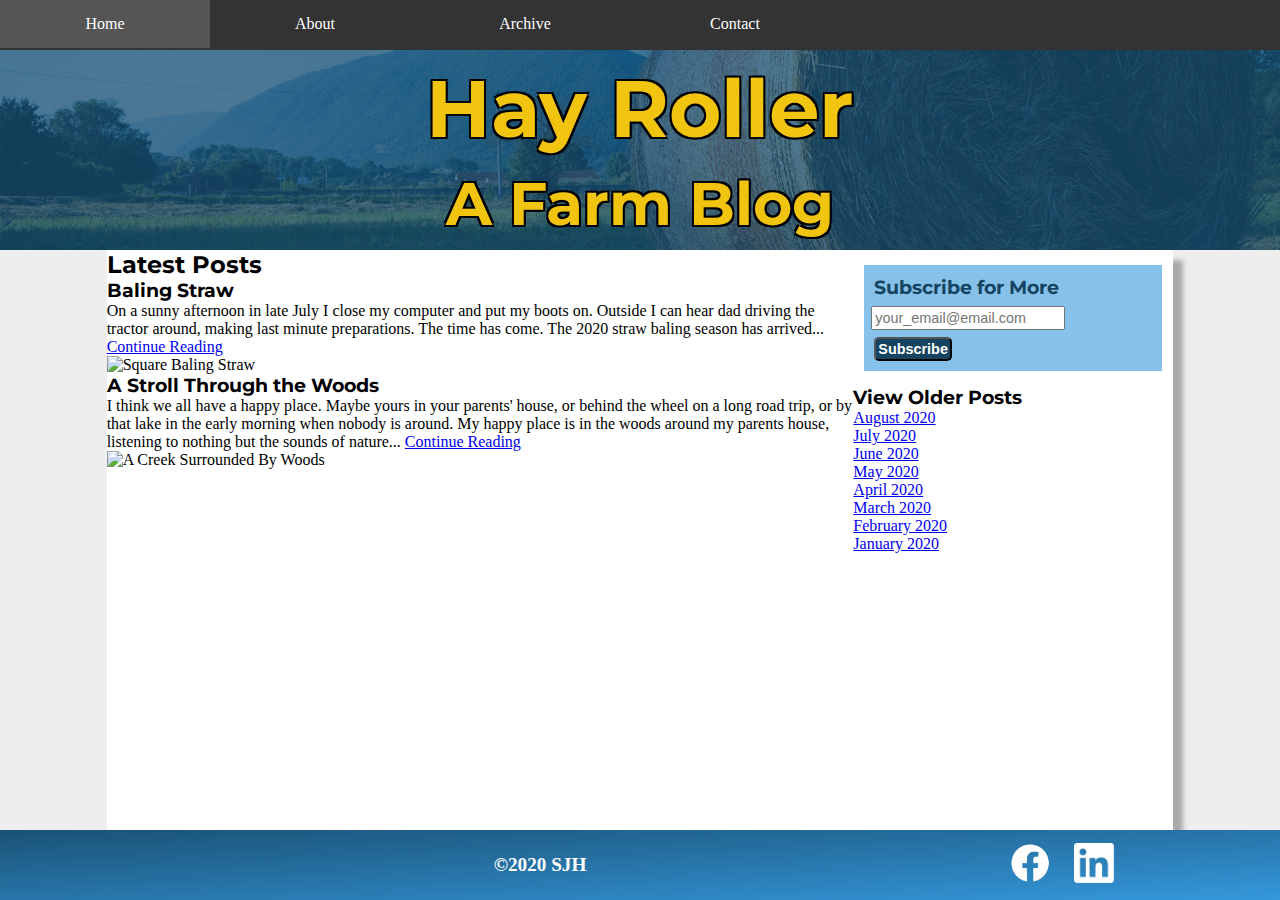
==== index.html @ a24a8bed "Commit Initial Files" ====
<!DOCTYPE html>
<html>
    <head>
        <meta charset="UTF-8">
        <title>Hay Roller</title>
        <link href="https://fonts.googleapis.com/css2?family=Montserrat:wght@400;700&family=Sigmar+One&display=swap" rel="stylesheet">
        <link rel="stylesheet" href="css/style.css">
    </head>
    <body>
        <div class="wrapper">
            <nav class='nav'>
                <ul>
                    <li class="active"><a href="#">Home</a></li>
                    <li><a href="#">About</a></li>
                    <li><a href="#">Archive</a></li>
                    <li><a href="#">Contact</a></li>
                </ul>>
            </nav>
            <header class="header">
                <h1>Hay Roller</h1>
                <h2>A Farm Blog</h2>
            </header>
            <div class="left-gutter"></div>
            <div class="main-content">
                <h2 class="column-heading">Latest Posts</h2>
                <div class="card">
                    <h3 class="card-title">Baling Straw</h3>
                    <div class="card-content">
                        <p class="card-text">On a sunny afternoon in late July I close my computer and put my boots on.  Outside I can hear dad driving the tractor around, making last minute preparations.  The time has come.  The 2020 straw baling season has arrived... <a href="#" class="card-anchor">Continue Reading</a></a></p>
                        <img src="IMG/straw.jpg" alt="Square Baling Straw" class="card-image">
                    </div>
                </div>
                <div class="card">
                    <h3 class="card-title">A Stroll Through the Woods</h3>
                    <div class="card-content">
                        <p class="card-text">I think we all have a happy place.  Maybe yours in your parents' house, or behind the wheel on a long road trip, or by that lake in the early morning when nobody is around.  My happy place is in the woods around my parents house, listening to nothing but the sounds of nature... <a href="#" class="card-anchor">Continue Reading</a></a></p>
                        <img src="IMG/creek.jpg" alt="A Creek Surrounded By Woods" class="card-image">
                    </div>
                </div>
            </div>
            <div class="side-content">
                <div class="subscribe-box">
                    <h3>Subscribe for More</h3>
                    <input type="text" placeholder="your_email@email.com" class="subscribe-input">
                    <button class="subscribe-button">Subscribe</button>
                </div>
                <div class="archive-box">
                    <h3>View Older Posts</h3>
                    <ul class="archives-list">
                        <li class="archive-item"><a href="#">August 2020</a></li>
                        <li class="archive-item"><a href="#">July 2020</a></li>
                        <li class="archive-item"><a href="#">June 2020</a></li>
                        <li class="archive-item"><a href="#">May 2020</a></li>
                        <li class="archive-item"><a href="#">April 2020</a></li>
                        <li class="archive-item"><a href="#">March 2020</a></li>
                        <li class="archive-item"><a href="#">February 2020</a></li>
                        <li class="archive-item"><a href="#">January 2020</a></li>
                    </ul>
                </div>
            </div>
            <div class="right-gutter"></div>
            <footer class="footer">
                <p class="footer-text">©2020 SJH</p>
                <div class="social-images">
                    <a href="#"><img src="IMG/facebook.png" alt="Facebook Logo"></a>
                    <a href="#"><img src="IMG/linkedin.png" alt="LinkedIn Logo"></a>
                </div>
            </footer>
        </div>
    </body>
</html>
---- css/style.css ----
@import url("grid.css");
@import url("header-styles.css");
@import url("footer-styles.css");

.main-content{
    background-color: #FFF;
    box-shadow: 10px 10px 5px #aaaaaa;
}

.side-content{
    background-color: #FFF;
    box-shadow: 10px 10px 5px #aaaaaa;
}

.subscribe-box {
    width: 80%;
    background-color: #85C1E9;
    margin: 20px auto;
    padding: 15px;
}

.subscribe-box h3 {
    font-size: 1.7em;
    color: #154360;
    padding: 5px;
}

.subscribe-input{
    font-size: 1.2em;
    margin: 5px;
    min-height: 30px;
}

.subscribe-button{
    color: #FFF;
    background-color: #154360;
    font-weight: bold;
    padding: 8px;
    border-radius: 5px;
    font-size: 1.2em;
    margin: 5px;
}

.archive-box{
    list-style: none;
}

.archive-box ul{
    list-style: none;
}

@media only screen and (min-width: 900px){
    .main-content{
        box-shadow: none;
    }

    .subscribe-box {
        width: 90%;
        margin: 15px auto;
        padding: 5px;
    }
    
    .subscribe-box h3 {
        font-size: 1.2em;
    }
    
    .subscribe-input{
        font-size: .9em;
        padding: 2px;
        margin: 2px;
        min-height: 0;
    }
    
    .subscribe-button{
        padding: 2px;
        font-size: .9em;
    }
}
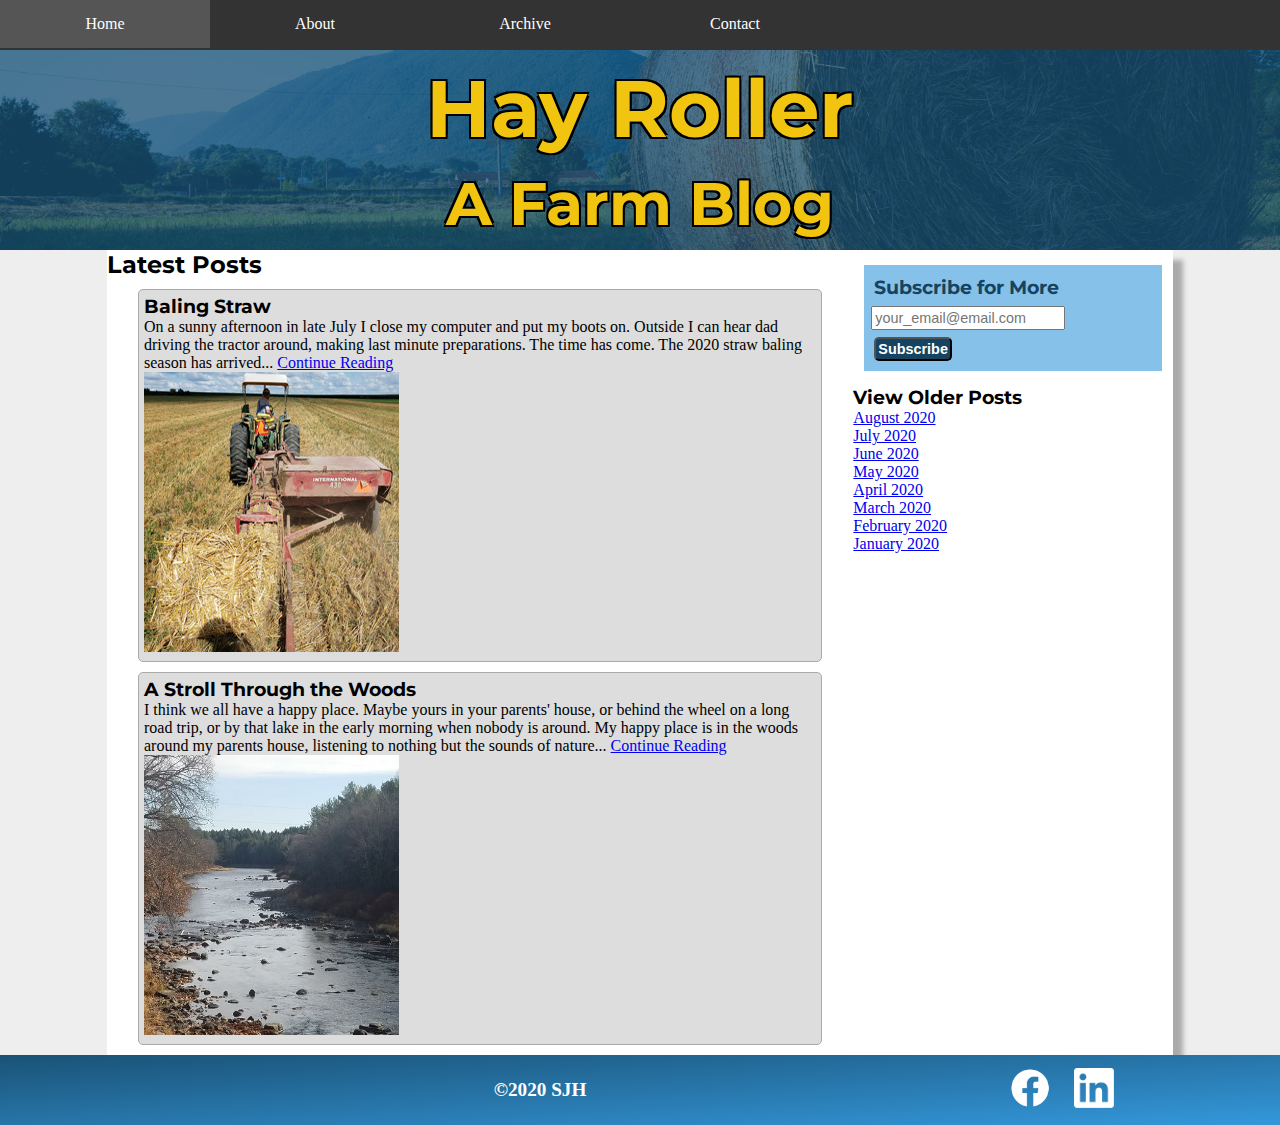
==== commit 31824e7c: "Merge pull request #1 from shaun-hoffman-dev/20200903" ====
--- a/index.html
+++ b/index.html
@@ -2,6 +2,7 @@
 <html>
     <head>
         <meta charset="UTF-8">
+        <meta name="viewport" content="width=device-width, initial-scale=1.0">
         <title>Hay Roller</title>
         <link href="https://fonts.googleapis.com/css2?family=Montserrat:wght@400;700&family=Sigmar+One&display=swap" rel="stylesheet">
         <link rel="stylesheet" href="css/style.css">
--- a/css/style.css
+++ b/css/style.css
@@ -49,6 +49,33 @@
     list-style: none;
 }
 
+.card{
+    background-color: #ddd;
+    padding: 5px;
+    margin: 10px auto;
+    border: 1px solid #aaa;
+    border-radius: 5px;
+    width: 90%;
+}
+
+.card-image{
+    width: 255px;
+    height: 280px;
+}
+
+
+
+
+
+
+
+
+
+
+
+
+
+
 @media only screen and (min-width: 900px){
     .main-content{
         box-shadow: none;
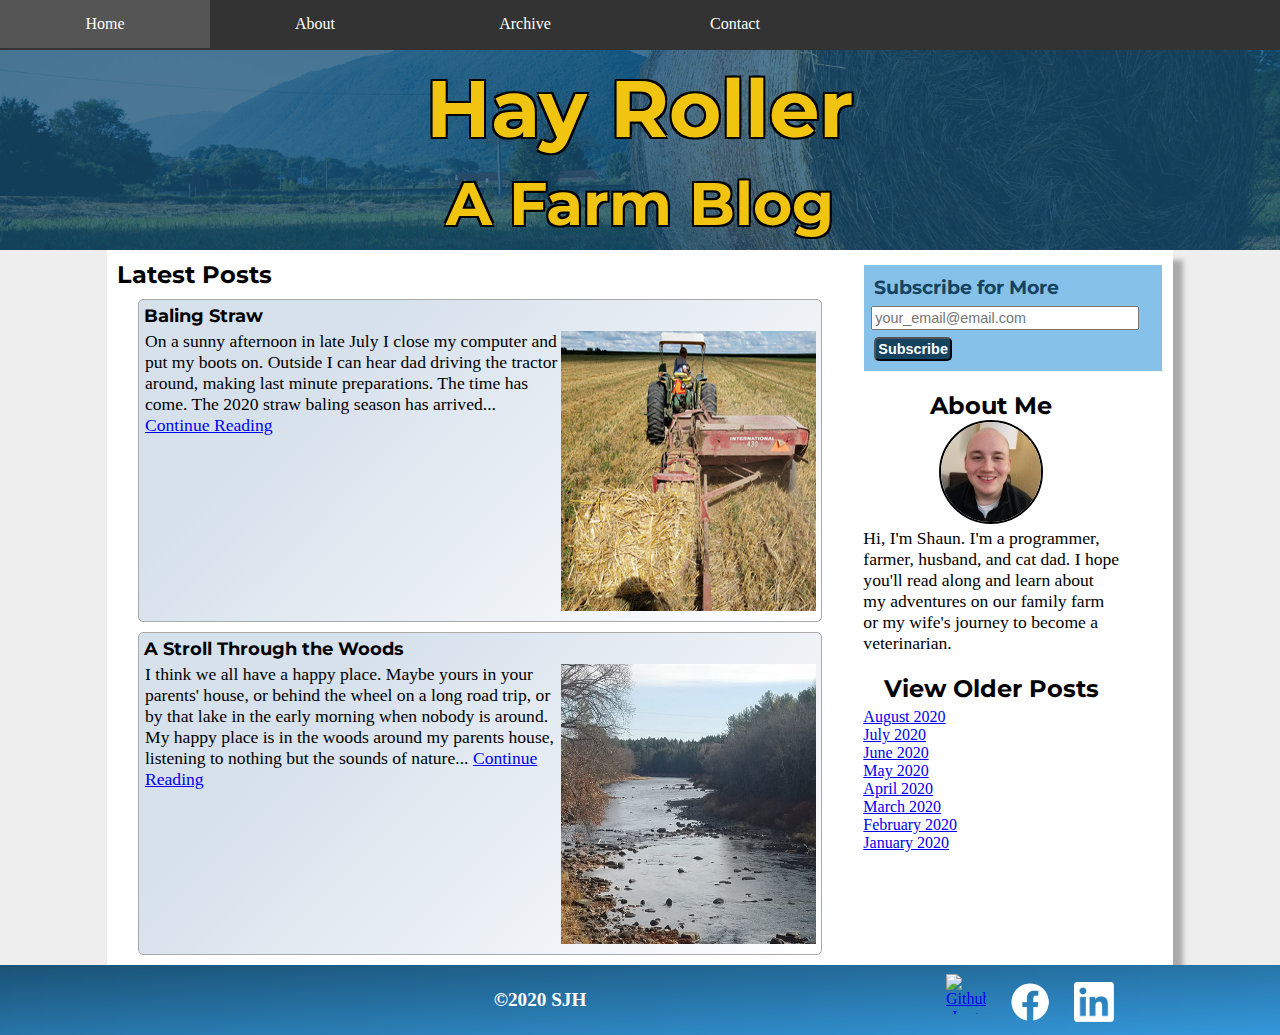
==== commit 2d85a388: "Final commit for tonight.  Add about info, cosmetics" ====
--- a/index.html
+++ b/index.html
@@ -45,8 +45,13 @@
                     <input type="text" placeholder="your_email@email.com" class="subscribe-input">
                     <button class="subscribe-button">Subscribe</button>
                 </div>
+                <div class="author-box">
+                    <h2 class="author-title">About Me</h2>
+                    <div class="author-image-container"><img src="IMG/profile.png" alt="Shaun" class="author-image"></div>
+                    <p class="author-text">Hi, I'm Shaun.  I'm a programmer, farmer, husband, and cat dad.  I hope you'll read along and learn about my adventures on our family farm or my wife's journey to become a veterinarian.</p>
+                </div>
                 <div class="archive-box">
-                    <h3>View Older Posts</h3>
+                    <h2>View Older Posts</h2>
                     <ul class="archives-list">
                         <li class="archive-item"><a href="#">August 2020</a></li>
                         <li class="archive-item"><a href="#">July 2020</a></li>
@@ -63,6 +68,7 @@
             <footer class="footer">
                 <p class="footer-text">©2020 SJH</p>
                 <div class="social-images">
+                    <a href="#"><img src="IMG/github.png" alt="Github Logo"></a>
                     <a href="#"><img src="IMG/facebook.png" alt="Facebook Logo"></a>
                     <a href="#"><img src="IMG/linkedin.png" alt="LinkedIn Logo"></a>
                 </div>
--- a/css/style.css
+++ b/css/style.css
@@ -5,6 +5,11 @@
 .main-content{
     background-color: #FFF;
     box-shadow: 10px 10px 5px #aaaaaa;
+}
+
+.column-heading{
+    width: 80%;
+    margin: 10px;
 }
 
 .side-content{
@@ -20,13 +25,14 @@
 }
 
 .subscribe-box h3 {
-    font-size: 1.7em;
+    font-size: 1.4em;
     color: #154360;
     padding: 5px;
 }
 
 .subscribe-input{
-    font-size: 1.2em;
+    font-size: 1em;
+    width: 90%;
     margin: 5px;
     min-height: 30px;
 }
@@ -37,20 +43,50 @@
     font-weight: bold;
     padding: 8px;
     border-radius: 5px;
-    font-size: 1.2em;
+    font-size: 1.1em;
     margin: 5px;
 }
 
+.author-image{
+    border-radius: 100%;
+    height: 100px;
+    width: 100px;
+    margin: auto;
+    
+    border: 2px solid black;
+}
+
+.author-box{
+    width: 80%;
+    margin: 20px 10px;
+}
+
+.author-title{
+    text-align: center;
+}
+
+.author-image-container{
+    text-align: center;
+}
+
+.author-text{
+    font-size: 1.1em;
+}
+
 .archive-box{
-    list-style: none;
+    width: 80%;
+    margin: 20px 10px;
+    text-align: center;
 }
 
 .archive-box ul{
+    text-align: left;
     list-style: none;
+    margin: 5px auto;
 }
 
 .card{
-    background-color: #ddd;
+    background-color: #eee;
     padding: 5px;
     margin: 10px auto;
     border: 1px solid #aaa;
@@ -61,20 +97,17 @@
 .card-image{
     width: 255px;
     height: 280px;
+    margin: 5px auto;
 }
 
+.card-text{
+    font-size: 1.1em;
+    margin: 5px 1px;
+}
 
-
-
-
-
-
-
-
-
-
-
-
+.card-title{
+    font-size: 1.1em;
+}
 
 @media only screen and (min-width: 900px){
     .main-content{
@@ -102,4 +135,14 @@
         padding: 2px;
         font-size: .9em;
     }
+
+    .card-content{
+        display: flex;
+        flex-direction: row;
+    }
+
+    .card{
+        background-color: #ffffff;
+        background-image: linear-gradient(315deg, #ffffff 0%, #d7e1ec 74%);
+    }
 }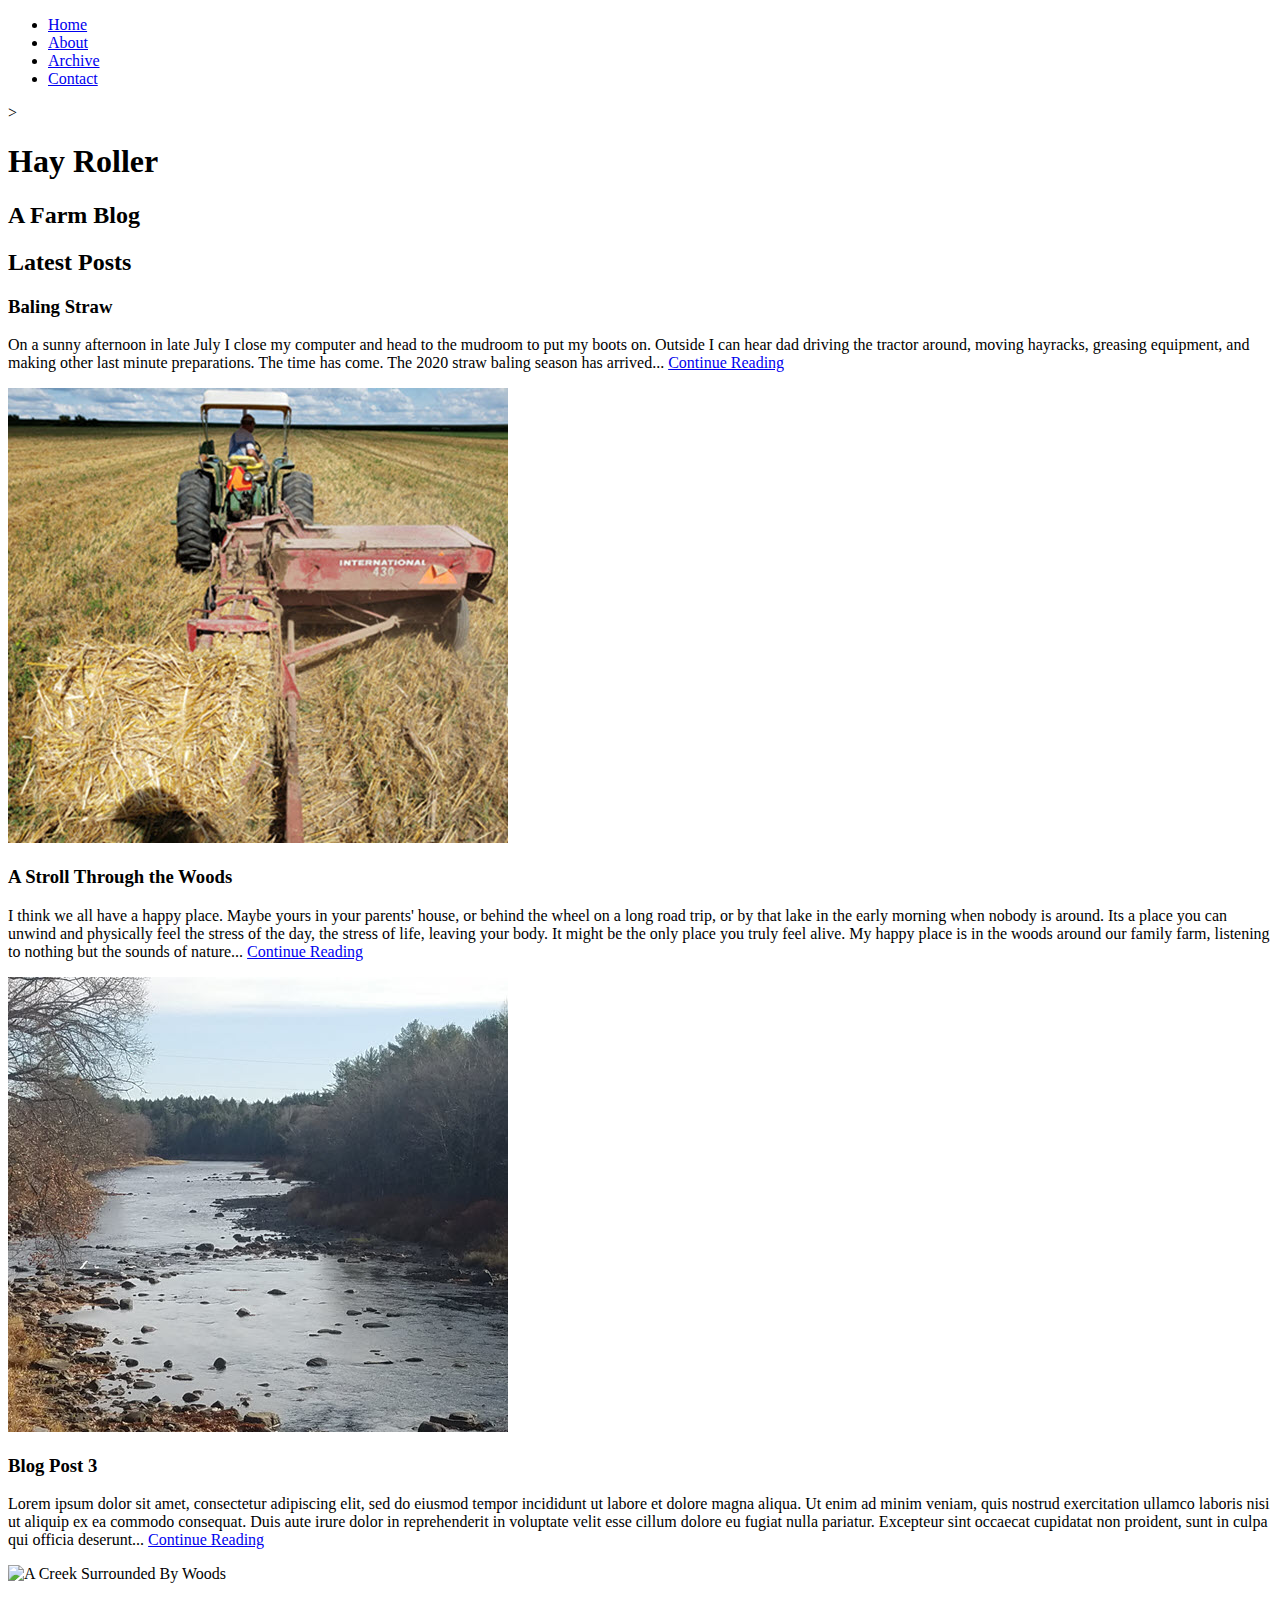
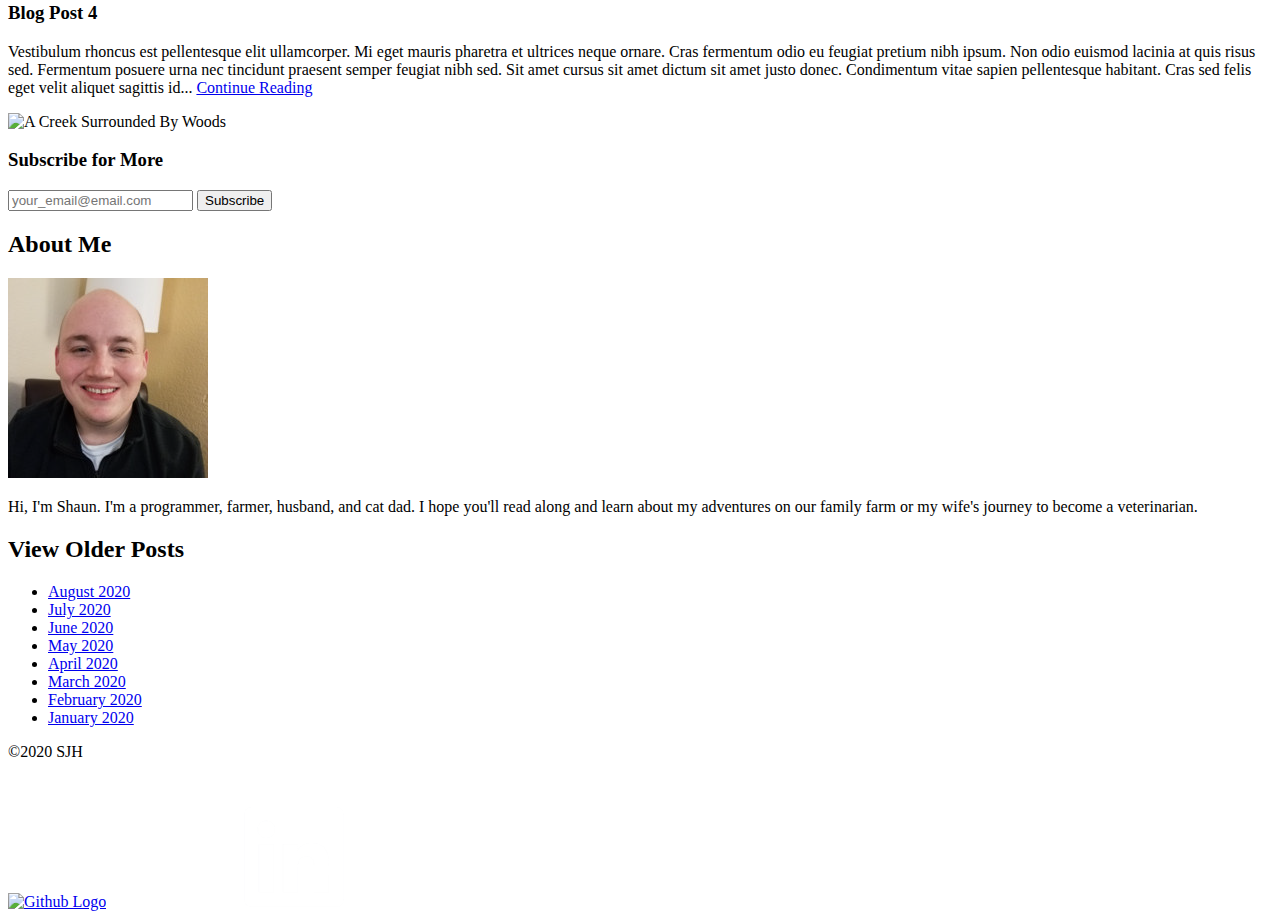
==== commit 75a45ffd: "get back up to date" ====
--- a/index.html
+++ b/index.html
@@ -27,22 +27,36 @@
                 <div class="card">
                     <h3 class="card-title">Baling Straw</h3>
                     <div class="card-content">
-                        <p class="card-text">On a sunny afternoon in late July I close my computer and put my boots on.  Outside I can hear dad driving the tractor around, making last minute preparations.  The time has come.  The 2020 straw baling season has arrived... <a href="#" class="card-anchor">Continue Reading</a></a></p>
+                        <p class="card-text">On a sunny afternoon in late July I close my computer and head to the mudroom to put my boots on.  Outside I can hear dad driving the tractor around, moving hayracks, greasing equipment, and making other last minute preparations.  The time has come.  The 2020 straw baling season has arrived... <a href="posting.html" class="card-anchor">Continue Reading</a></a></p>
                         <img src="IMG/straw.jpg" alt="Square Baling Straw" class="card-image">
                     </div>
                 </div>
                 <div class="card">
                     <h3 class="card-title">A Stroll Through the Woods</h3>
                     <div class="card-content">
-                        <p class="card-text">I think we all have a happy place.  Maybe yours in your parents' house, or behind the wheel on a long road trip, or by that lake in the early morning when nobody is around.  My happy place is in the woods around my parents house, listening to nothing but the sounds of nature... <a href="#" class="card-anchor">Continue Reading</a></a></p>
+                        <p class="card-text">I think we all have a happy place.  Maybe yours in your parents' house, or behind the wheel on a long road trip, or by that lake in the early morning when nobody is around.  Its a place you can unwind and physically feel the stress of the day, the stress of life, leaving your body.  It might be the only place you truly feel alive. My happy place is in the woods around our family farm, listening to nothing but the sounds of nature... <a href="#" class="card-anchor">Continue Reading</a></a></p>
                         <img src="IMG/creek.jpg" alt="A Creek Surrounded By Woods" class="card-image">
+                    </div>
+                </div>
+                <div class="card">
+                    <h3 class="card-title">Blog Post 3</h3>
+                    <div class="card-content">
+                        <p class="card-text">Lorem ipsum dolor sit amet, consectetur adipiscing elit, sed do eiusmod tempor incididunt ut labore et dolore magna aliqua. Ut enim ad minim veniam, quis nostrud exercitation ullamco laboris nisi ut aliquip ex ea commodo consequat. Duis aute irure dolor in reprehenderit in voluptate velit esse cillum dolore eu fugiat nulla pariatur. Excepteur sint occaecat cupidatat non proident, sunt in culpa qui officia deserunt... <a href="#" class="card-anchor">Continue Reading</a></a></p>
+                        <img src="IMG/oats.png" alt="A Creek Surrounded By Woods" class="card-image">
+                    </div>
+                </div>
+                <div class="card">
+                    <h3 class="card-title">Blog Post 4</h3>
+                    <div class="card-content">
+                        <p class="card-text">Vestibulum rhoncus est pellentesque elit ullamcorper. Mi eget mauris pharetra et ultrices neque ornare. Cras fermentum odio eu feugiat pretium nibh ipsum. Non odio euismod lacinia at quis risus sed. Fermentum posuere urna nec tincidunt praesent semper feugiat nibh sed. Sit amet cursus sit amet dictum sit amet justo donec. Condimentum vitae sapien pellentesque habitant. Cras sed felis eget velit aliquet sagittis id... <a href="#" class="card-anchor">Continue Reading</a></a></p>
+                        <img src="IMG/cows.png" alt="A Creek Surrounded By Woods" class="card-image">
                     </div>
                 </div>
             </div>
             <div class="side-content">
                 <div class="subscribe-box">
                     <h3>Subscribe for More</h3>
-                    <input type="text" placeholder="your_email@email.com" class="subscribe-input">
+                    <input type="email" placeholder="your_email@email.com" class="subscribe-input">
                     <button class="subscribe-button">Subscribe</button>
                 </div>
                 <div class="author-box">
@@ -68,9 +82,9 @@
             <footer class="footer">
                 <p class="footer-text">©2020 SJH</p>
                 <div class="social-images">
-                    <a href="#"><img src="IMG/github.png" alt="Github Logo"></a>
+                    <a href="https://github.com/shaun-hoffman-dev"><img src="IMG/github.png" alt="Github Logo"></a>
                     <a href="#"><img src="IMG/facebook.png" alt="Facebook Logo"></a>
-                    <a href="#"><img src="IMG/linkedin.png" alt="LinkedIn Logo"></a>
+                    <a href="https://www.linkedin.com/in/shaun-hoffman-a2907b176"><img src="IMG/linkedin.png" alt="LinkedIn Logo"></a>
                 </div>
             </footer>
         </div>
--- a/css/style.css
+++ b/css/style.css
@@ -1,148 +1,26 @@
-@import url("grid.css");
-@import url("header-styles.css");
-@import url("footer-styles.css");
-
-.main-content{
-    background-color: #FFF;
-    box-shadow: 10px 10px 5px #aaaaaa;
-}
-
-.column-heading{
-    width: 80%;
-    margin: 10px;
-}
-
-.side-content{
-    background-color: #FFF;
-    box-shadow: 10px 10px 5px #aaaaaa;
-}
-
-.subscribe-box {
-    width: 80%;
-    background-color: #85C1E9;
-    margin: 20px auto;
-    padding: 15px;
-}
-
-.subscribe-box h3 {
-    font-size: 1.4em;
-    color: #154360;
-    padding: 5px;
-}
-
-.subscribe-input{
-    font-size: 1em;
-    width: 90%;
-    margin: 5px;
-    min-height: 30px;
-}
-
-.subscribe-button{
-    color: #FFF;
-    background-color: #154360;
-    font-weight: bold;
-    padding: 8px;
-    border-radius: 5px;
-    font-size: 1.1em;
-    margin: 5px;
-}
-
-.author-image{
-    border-radius: 100%;
-    height: 100px;
-    width: 100px;
-    margin: auto;
-    
-    border: 2px solid black;
-}
-
-.author-box{
-    width: 80%;
-    margin: 20px 10px;
-}
-
-.author-title{
-    text-align: center;
-}
-
-.author-image-container{
-    text-align: center;
-}
-
-.author-text{
-    font-size: 1.1em;
-}
-
-.archive-box{
-    width: 80%;
-    margin: 20px 10px;
-    text-align: center;
-}
-
-.archive-box ul{
-    text-align: left;
-    list-style: none;
-    margin: 5px auto;
-}
-
-.card{
-    background-color: #eee;
-    padding: 5px;
-    margin: 10px auto;
-    border: 1px solid #aaa;
-    border-radius: 5px;
-    width: 90%;
-}
-
-.card-image{
-    width: 255px;
-    height: 280px;
-    margin: 5px auto;
-}
-
-.card-text{
-    font-size: 1.1em;
-    margin: 5px 1px;
-}
-
-.card-title{
-    font-size: 1.1em;
-}
-
-@media only screen and (min-width: 900px){
-    .main-content{
-        box-shadow: none;
-    }
-
-    .subscribe-box {
-        width: 90%;
-        margin: 15px auto;
-        padding: 5px;
-    }
-    
-    .subscribe-box h3 {
-        font-size: 1.2em;
-    }
-    
-    .subscribe-input{
-        font-size: .9em;
-        padding: 2px;
-        margin: 2px;
-        min-height: 0;
-    }
-    
-    .subscribe-button{
-        padding: 2px;
-        font-size: .9em;
-    }
-
-    .card-content{
-        display: flex;
-        flex-direction: row;
-    }
-
-    .card{
-        background-color: #ffffff;
-        background-image: linear-gradient(315deg, #ffffff 0%, #d7e1ec 74%);
-    }
-}+(               (       �              +      https   +      cdn.flashtalking.com    (               (       �              +      https      
+   s.yimg.com                                         �	�'m  "�H�  �P]X�   �                           �A������a!�0G[R�
+                           x� ����+    �rt                      #���          (                   �                                         (               (       �              +      https      
+   s.yimg.com                           (              h       �             (               (       �              +      https         ads.pictela.net (               (       �              +      https         cdn.cmp.advertising.com (               (       �              +      https   +      cdn.flashtalking.com    (               (       �              +      https      
+   s.yimg.com                                                 ��' �https                                                                                            ����0                                               �       �             P                                    e�+�  �        0ps�  ps�  �  -  ����          <�%R   j��  
+���  G��+�  �K]+�      �O     el.advertising.com/ups/55983/sync?_origin=0&gdpr=0&gdpr_consent=&uid=83F82867-0493-497A-8813-7B61F4266F83    (               (       �              +      https         ads.pubmatic.com                                   6   .   https://ads.pubmatic.com/AdServer/js/showad.js                                         J���- �        0ps�  ps�  �  -  ����          >�%R   j��  
+���  G��+�  �K]+�  D���� �   +�  http                                                                                                 https                                                          ���                            ���    https                  lastpass.com           +               �u+�                           ւ	'm      rtis����  �        0ps�  p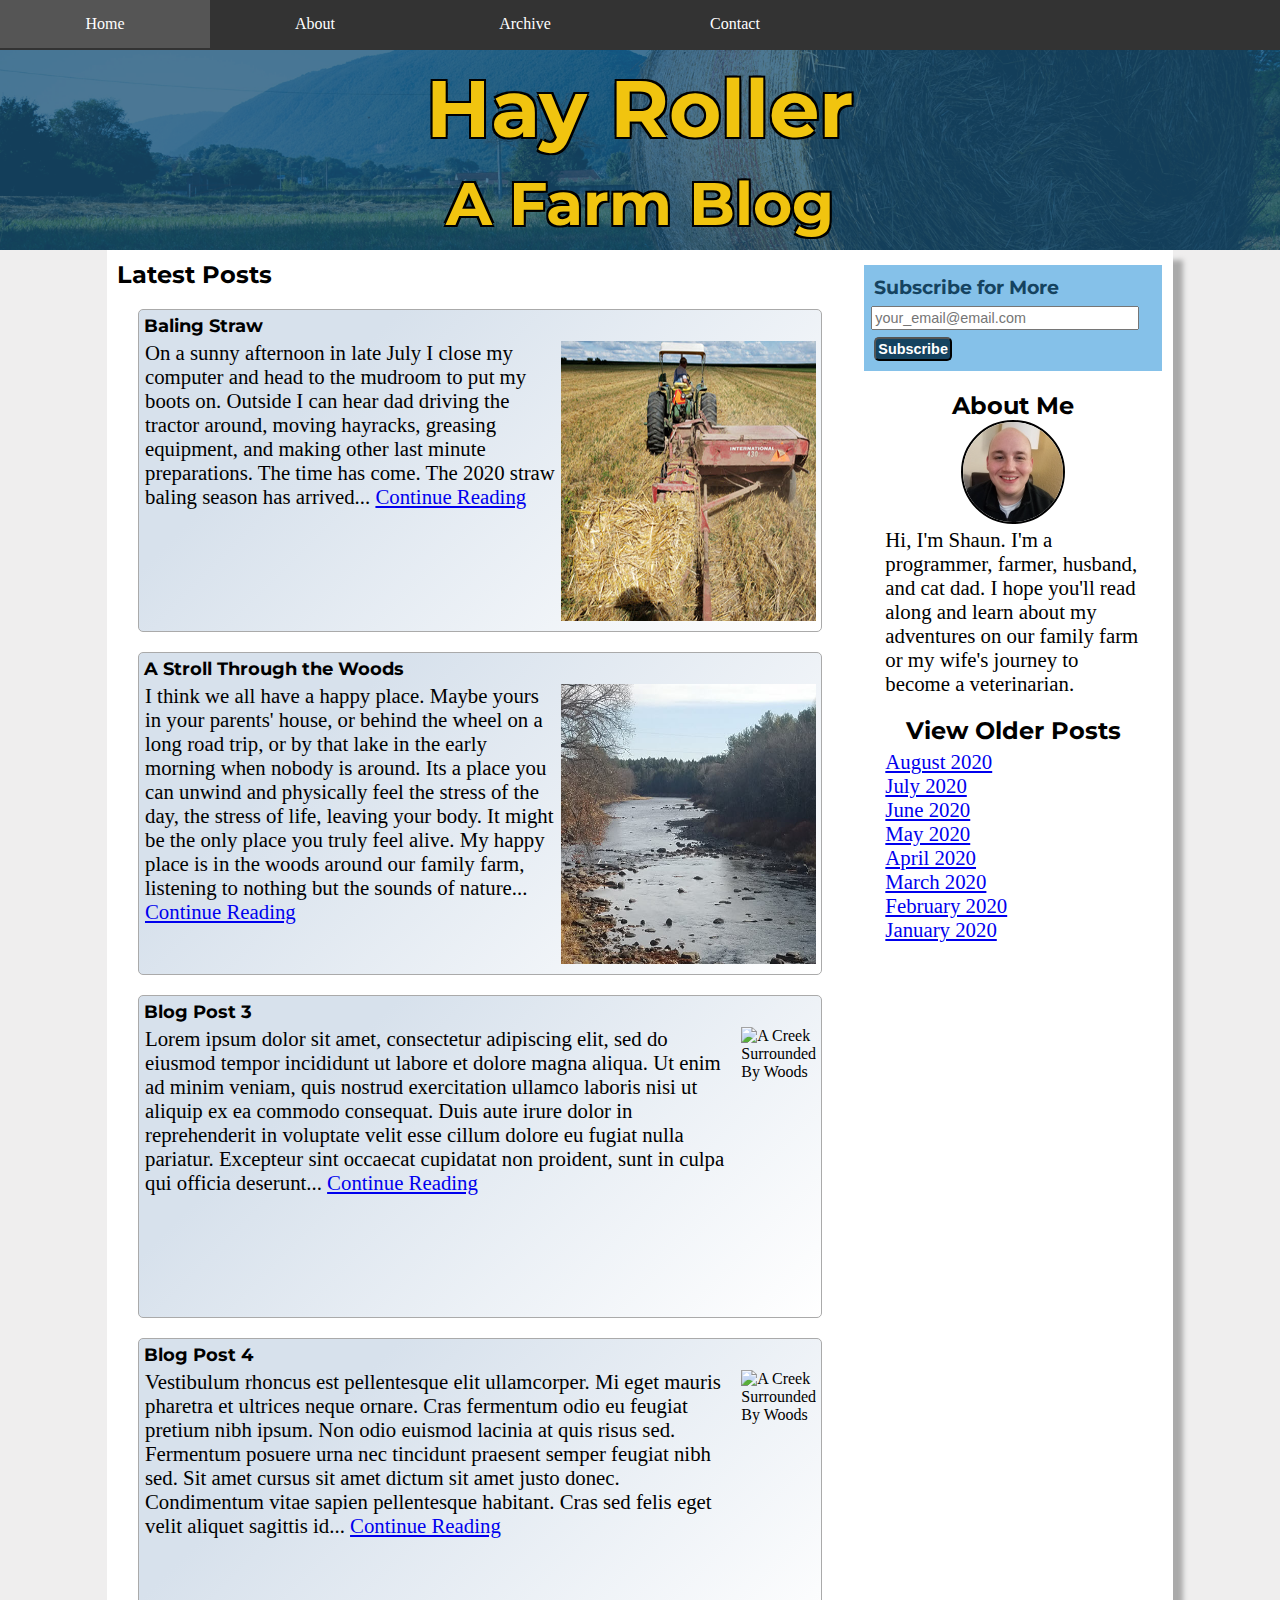
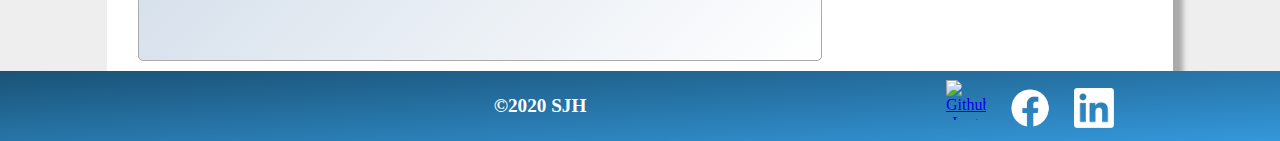
==== commit cac013d3: "Merge pull request #7 from shaun-hoffman-dev/20200906" ====
--- a/index.html
+++ b/index.html
@@ -9,9 +9,9 @@
     </head>
     <body>
         <div class="wrapper">
-            <nav class='nav'>
+            <nav class="nav">
                 <ul>
-                    <li class="active"><a href="#">Home</a></li>
+                    <li class="active"><a href="index.html">Home</a></li>
                     <li><a href="#">About</a></li>
                     <li><a href="#">Archive</a></li>
                     <li><a href="#">Contact</a></li>
--- a/css/style.css
+++ b/css/style.css
@@ -1,26 +1,86 @@
-(               (       �              -      https   -      cdn.flashtalking.com    (               (       �              -      https      
-   s.yimg.com                                         �	�'m  "�H�  �P]X�   �                           �A������a!�0G[R�
-                           x� ����-    �rt                      #���          (                   �                                         (               (       �              -      https      
-   s.yimg.com                           (              h       �             (               (       �              -      https         ads.pictela.net (               (       �              -      https         cdn.cmp.advertising.com (               (       �              -      https   -      cdn.flashtalking.com    (               (       �              -      https      
-   s.yimg.com                                                 ��' �https                                                                                            ����0                                               �       �             P                                    e�-�  �        0ps�  ps�  �  -  ����          <�%R   j��  
-���  G��-�  �K]-�      �O     el.advertising.com/ups/55983/sync?_origin=0&gdpr=0&gdpr_consent=&uid=83F82867-0493-497A-8813-7B61F4266F83    (               (       �              -      https         ads.pubmatic.com                                   6   .   https://ads.pubmatic.com/AdServer/js/showad.js                                         J���- �        0ps�  ps�  �  -  ����          >�%R   j��  
-���  G��-�  �K]-�  D���� �   -�  http                                                                                                 https                                                          ���                            ���    https                  lastpass.com           -               �u-�                           ւ	'm      rtis����  �        0ps�  p+/* IMPORT COMPONENT CSS */
+@import url("grid.css");
+@import url("body-styles.css");
+@import url("header-styles.css");
+@import url("footer-styles.css");
+
+/* MAIN CONTENT */
+.main-content{
+    background-color: #FFF;
+    box-shadow: 10px 10px 5px #aaaaaa;
+    display: flex;
+    flex-direction: row;
+    flex-wrap: wrap;
+    justify-content: flex-start;
+    align-items: flex-start;
+}
+
+.card{
+    background-color: #eee;
+    padding: 5px;
+    margin: 10px auto;
+    border: 1px solid #aaa;
+    border-radius: 5px;
+    width: 90%;
+}
+
+.card-image{
+    width: 255px;
+    height: 280px;
+    margin: 5px auto;
+}
+
+.card-text{
+    font-size: 1.1em;
+    margin: 5px 1px;
+}
+
+.card-title{
+    font-size: 1.1em;
+}
+
+.column-heading{
+    width: 80%;
+    margin: 10px;
+}
+
+/* SIDEBAR CONTENT */
+.side-content{
+    background-color: #FFF;
+    box-shadow: 10px 10px 5px #aaaaaa;
+}
+
+/* MEDIA QUERIES (DEFAULT MOBILE)*/
+
+/* TABLET */
+@media only screen and (min-width: 700px){
+    .card-content{
+        display: flex;
+        flex-direction: row;
+    }
+
+    .card-text{
+        font-size: 1.3em;
+    }
+}
+
+
+/* PC MONITOR */
+@media only screen and (min-width: 900px){
+    .main-content{
+        box-shadow: none;
+    }
+
+    .card{
+        background-color: #ffffff;
+        background-image: linear-gradient(315deg, #ffffff 0%, #d7e1ec 74%);
+    }
+}
+
+/* WIDEST SCREENS: MOVE MAIN CONTENT TO TWO COLUMNS */
+@media only screen and (min-width: 1900px){
+    .card{
+        width: 45%;
+        height: 325px;
+    }
+}